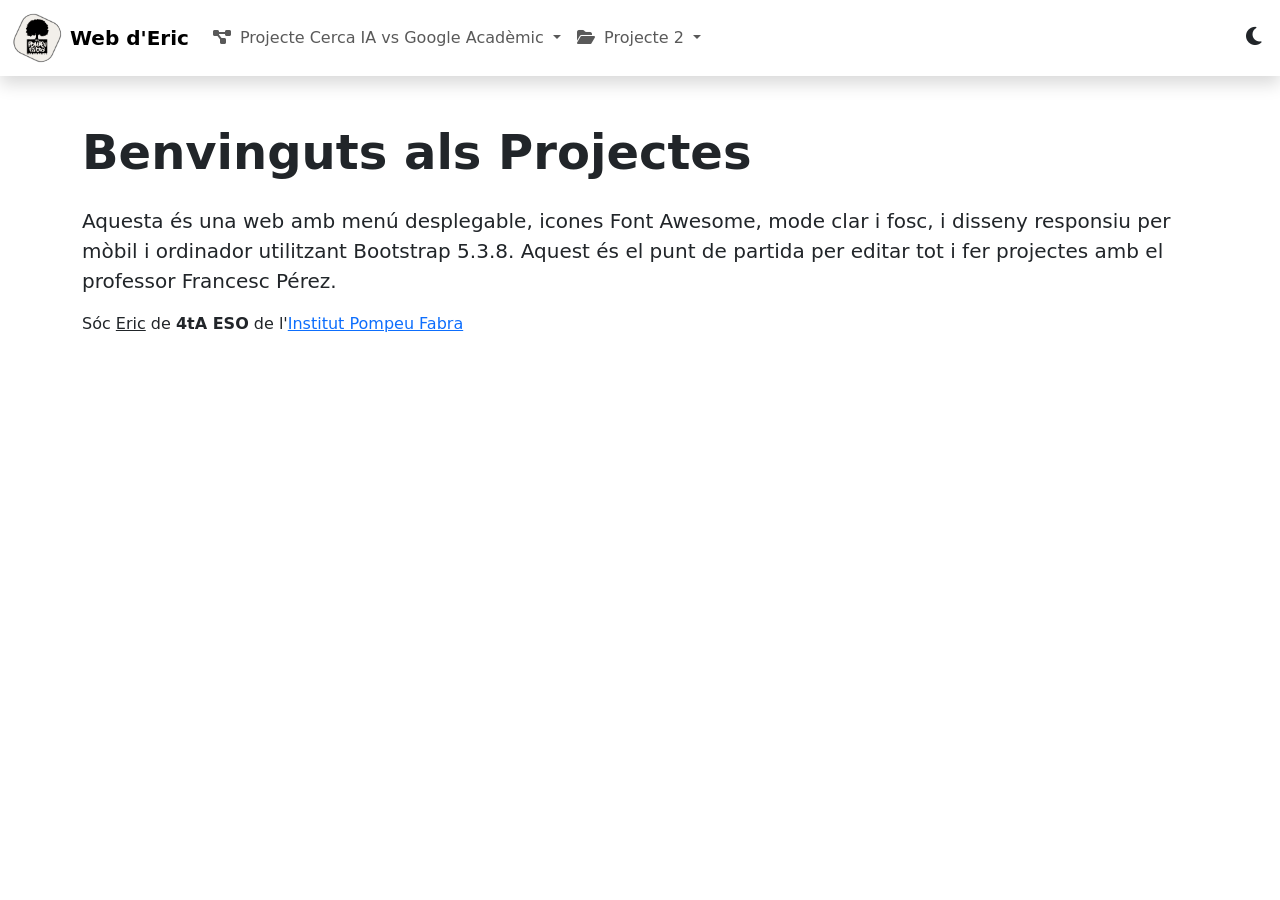
==== index.html @ 51a335ec "Update index.html" ====
<!DOCTYPE html>
<html lang="ca">
<head>
  <meta charset="UTF-8">
  <meta name="viewport" content="width=device-width, initial-scale=1.0">
  <title>Web de l'Eric</title>
  <link href="https://cdn.jsdelivr.net/npm/bootstrap@5.3.8/dist/css/bootstrap.min.css" rel="stylesheet">
  <link href="https://cdnjs.cloudflare.com/ajax/libs/font-awesome/6.7.2/css/all.min.css" rel="stylesheet">
  <style>
    /* 1. Submenús en mode fosc */
    body[data-bs-theme="dark"] .dropdown-menu {
      background-color: #2c2c2c !important;
      border-color: #444;
    }
    body[data-bs-theme="dark"] .dropdown-item {
      color: #f8f9fa !important;
    }
    body[data-bs-theme="dark"] .dropdown-item:hover,
    body[data-bs-theme="dark"] .dropdown-item:focus {
      background-color: #3c3c3c !important;
      color: #ffffff !important;
    }

    /* 2. Botó mode fosc/clar només icona */
    #themeToggle {
      border: none;
      background: transparent;
      font-size: 1.3rem;
      color: inherit;
    }

    /* 3. Hamburguesa blanca en mode fosc */
    .navbar-toggler {
      border: none;
    }
    .navbar-toggler-icon {
      background-image: url("data:image/svg+xml,%3csvg xmlns='http://www.w3.org/2000/svg' viewBox='0 0 30 30'%3e%3cpath stroke='rgba%280,0,0,0.7%29' stroke-width='2' stroke-linecap='round' stroke-miterlimit='10' d='M4 7h22M4 15h22M4 23h22'/%3e%3c/svg%3e");
    }
    body[data-bs-theme="dark"] .navbar-toggler-icon {
      background-image: url("data:image/svg+xml,%3csvg xmlns='http://www.w3.org/2000/svg' viewBox='0 0 30 30'%3e%3cpath stroke='rgba%28255,255,255,0.9%29' stroke-width='2' stroke-linecap='round' stroke-miterlimit='10' d='M4 7h22M4 15h22M4 23h22'/%3e%3c/svg%3e");
    }

    /* 4. Logo circular i adaptatiu */
    .logo {
      width: 40px;
      height: 40px;
      object-fit: cover;
    }
    @media (max-width: 576px) {
      .logo {
        width: 30px;
        height: 30px;
      }
    }
    @media (min-width: 992px) {
      .logo {
        width: 50px;
        height: 50px;
      }
    }
  </style>
</head>
<body data-bs-theme="light">
  <!-- Navbar -->
  <nav class="navbar navbar-expand-lg navbar-light shadow sticky-top">
    <div class="container-fluid">
      <!-- 5. Logo i text -->
      <a class="navbar-brand d-flex align-items-center" href="#">
        <img src="logo.png" alt="Logo" class="logo rounded-circle me-2">
        <span class="fw-bold">Web d'Eric</span>
      </a>

      <!-- Botó menú mòbil -->
      <button class="navbar-toggler" type="button" data-bs-toggle="collapse" data-bs-target="#navbarNav" aria-controls="navbarNav" aria-expanded="false" aria-label="Toggle navigation">
        <span class="navbar-toggler-icon"></span>
      </button>

      <!-- Menú -->
      <div class="collapse navbar-collapse" id="navbarNav">
        <ul class="navbar-nav me-auto mb-2 mb-lg-0">
          <!-- Projecte 1 -->
          <li class="nav-item dropdown">
            <a class="nav-link dropdown-toggle" href="#" id="proj1Dropdown" role="button" data-bs-toggle="dropdown" aria-expanded="false">
              <i class="fa-solid fa-diagram-project me-1"></i> Projecte Cerca IA vs Google Acadèmic
            </a>
            <ul class="dropdown-menu" aria-labelledby="proj1Dropdown">
              <li><a class="dropdown-item" href="https://emoreno12.github.io/cerca"><i class="fa-solid fa-code me-1"></i>Comparem préssecs</a></li>
              <li><a class="dropdown-item" href="#"><i class="fa-solid fa-database me-1"></i> Projecte 1.2</a></li>
            </ul>
          </li>
          <!-- Projecte 2 -->
          <li class="nav-item dropdown">
            <a class="nav-link dropdown-toggle" href="#" id="proj2Dropdown" role="button" data-bs-toggle="dropdown" aria-expanded="false">
              <i class="fa-solid fa-folder-open me-1"></i> Projecte 2
            </a>
            <ul class="dropdown-menu" aria-labelledby="proj2Dropdown">
              <li><a class="dropdown-item" href="#"><i class="fa-solid fa-chart-line me-1"></i> Projecte 2.1</a></li>
              <li><a class="dropdown-item" href="#"><i class="fa-solid fa-cogs me-1"></i> Projecte 2.2</a></li>
            </ul>
          </li>
        </ul>
        <!-- Botó mode clar/fosc -->
        <button id="themeToggle" class="ms-2"><i class="fa-solid fa-moon"></i></button>
      </div>
    </div>
  </nav>

  <!-- Contingut -->
  <main class="container py-5">
    <h1 class="display-5 fw-bold mb-4">Benvinguts als Projectes</h1>
    <p class="lead">Aquesta és una web amb menú desplegable, icones Font Awesome, mode clar i fosc, i disseny responsiu per mòbil i ordinador utilitzant Bootstrap 5.3.8. Aquest és el punt de partida per editar tot i fer projectes amb el professor Francesc Pérez.</p>
 <p class=lead">Sóc <u>Eric</u> de <b>4tA ESO</b> de l'<a href=" ">Institut Pompeu Fabra</a>
  </main>
  
  <script src="https://cdn.jsdelivr.net/npm/bootstrap@5.3.8/dist/js/bootstrap.bundle.min.js"></script>
  <script>
    // Mode clar/fosc amb canvi d'icona
    const themeToggle = document.getElementById('themeToggle');
    const themeIcon = themeToggle.querySelector('i');

    themeToggle.addEventListener('click', () => {
      if (document.body.getAttribute('data-bs-theme') === 'dark') {
        document.body.setAttribute('data-bs-theme', 'light');
        themeIcon.classList.remove('fa-sun');
        themeIcon.classList.add('fa-moon');
      } else {
        document.body.setAttribute('data-bs-theme', 'dark');
        themeIcon.classList.remove('fa-moon');
        themeIcon.classList.add('fa-sun');
      }
    });
  </script>
</body>
</html>
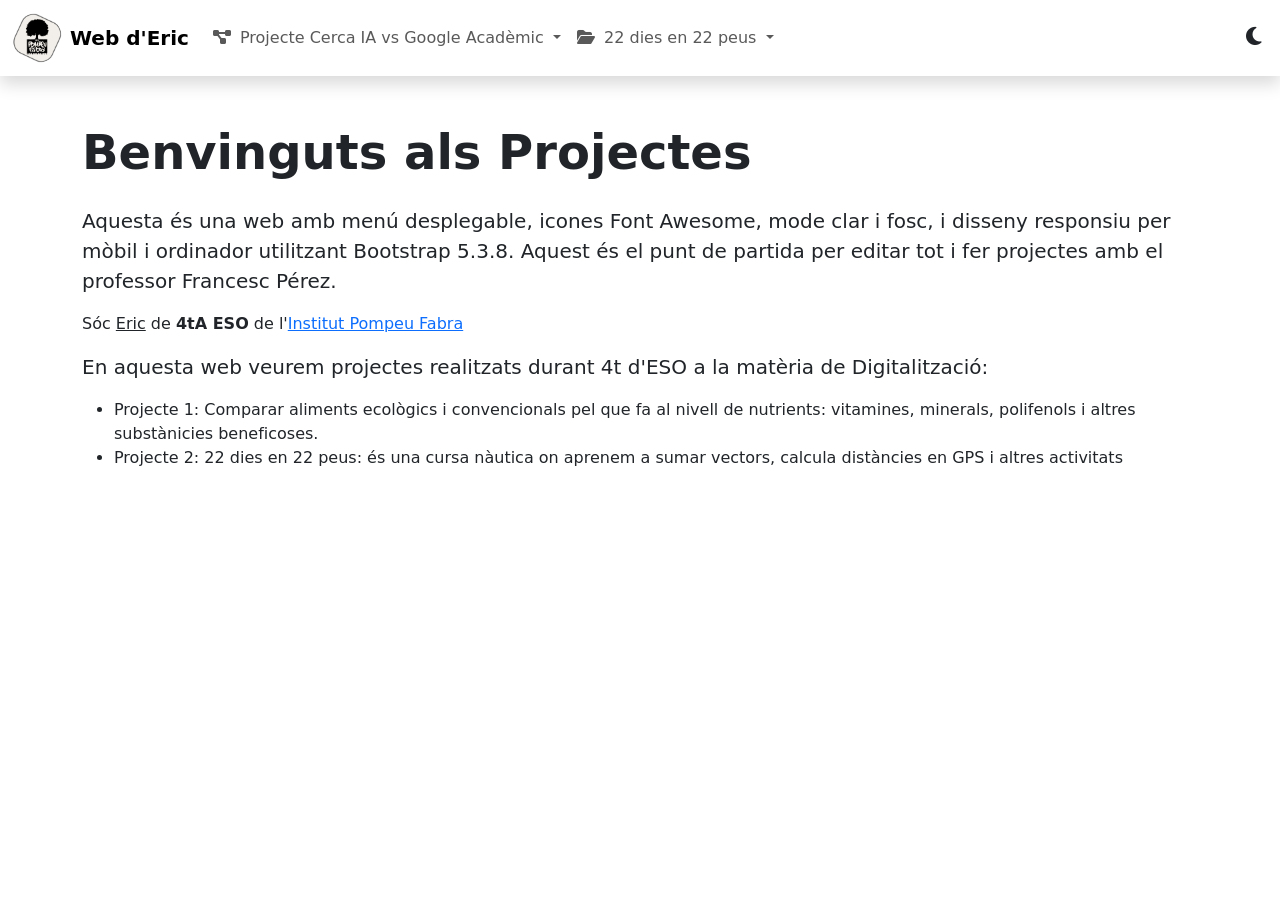
==== commit 9f3030be: "Update index.html" ====
--- a/index.html
+++ b/index.html
@@ -91,11 +91,12 @@
           <!-- Projecte 2 -->
           <li class="nav-item dropdown">
             <a class="nav-link dropdown-toggle" href="#" id="proj2Dropdown" role="button" data-bs-toggle="dropdown" aria-expanded="false">
-              <i class="fa-solid fa-folder-open me-1"></i> Projecte 2
+              <i class="fa-solid fa-folder-open me-1"></i> 22 dies en 22 peus
             </a>
             <ul class="dropdown-menu" aria-labelledby="proj2Dropdown">
-              <li><a class="dropdown-item" href="#"><i class="fa-solid fa-chart-line me-1"></i> Projecte 2.1</a></li>
-              <li><a class="dropdown-item" href="#"><i class="fa-solid fa-cogs me-1"></i> Projecte 2.2</a></li>
+              <li><a class="dropdown-item" href="https://emoreno12.github.io/introduccio"><i class="fa-solid fa-chart-line me-1"></i> Introducció al projecte</a></li>
+              <li><a class="dropdown-item" href="https://emoreno12.github.io/vectors"><i class="fa-solid fa-cogs me-1"></i> Calculem rumbs amb vectors</a></li>
+            <li><a class="dropdown-item" href="https://emoreno12.github.io/distancies"><i class="fa-solid fa-cogs me-1"></i> Calculem distàncies amb GPS</a></li>
             </ul>
           </li>
         </ul>
@@ -109,7 +110,16 @@
   <main class="container py-5">
     <h1 class="display-5 fw-bold mb-4">Benvinguts als Projectes</h1>
     <p class="lead">Aquesta és una web amb menú desplegable, icones Font Awesome, mode clar i fosc, i disseny responsiu per mòbil i ordinador utilitzant Bootstrap 5.3.8. Aquest és el punt de partida per editar tot i fer projectes amb el professor Francesc Pérez.</p>
- <p class=lead">Sóc <u>Eric</u> de <b>4tA ESO</b> de l'<a href=" ">Institut Pompeu Fabra</a>
+ <p class=lead">Sóc <u>Eric</u> de <b>4tA ESO</b> de l'<a href="https://agora.xtec.cat/ies-pompeu-fabra-martorell/">Institut Pompeu Fabra</a>
+  <p class="lead">En aquesta web veurem projectes realitzats durant 4t d'ESO a la matèria de Digitalització:
+  </p>
+  <ul>
+    <li>Projecte 1: Comparar aliments ecològics i convencionals pel que fa al 
+      nivell de nutrients: vitamines, minerals, polifenols i altres substànicies beneficoses.</li>
+    <li>Projecte 2: 22 dies en 22 peus: és una cursa nàutica on aprenem a sumar vectors, 
+      calcula distàncies en GPS i altres activitats</li>
+  </ul>
+ 
   </main>
   
   <script src="https://cdn.jsdelivr.net/npm/bootstrap@5.3.8/dist/js/bootstrap.bundle.min.js"></script>
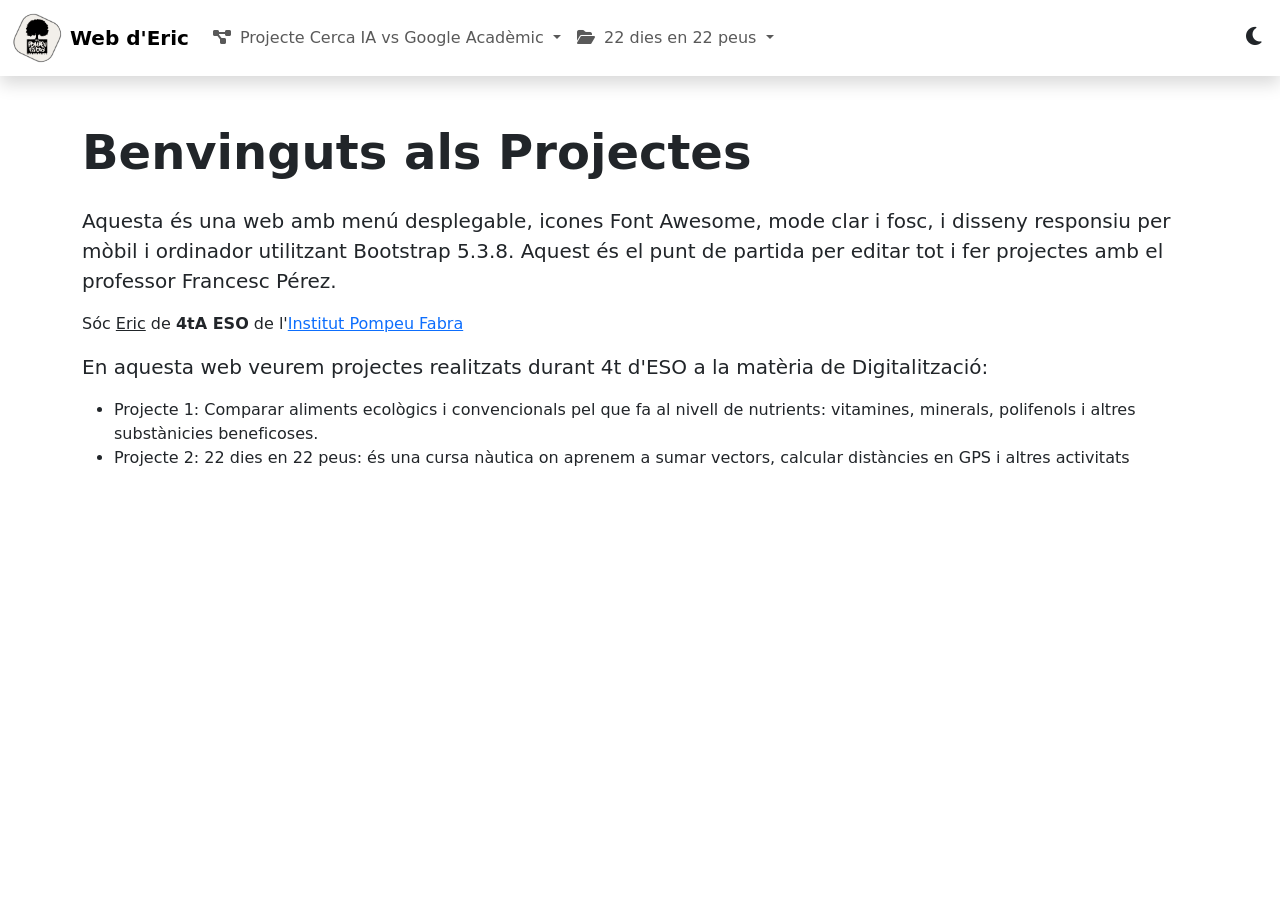
==== commit be570d75: "Update index.html" ====
--- a/index.html
+++ b/index.html
@@ -117,7 +117,7 @@
     <li>Projecte 1: Comparar aliments ecològics i convencionals pel que fa al 
       nivell de nutrients: vitamines, minerals, polifenols i altres substànicies beneficoses.</li>
     <li>Projecte 2: 22 dies en 22 peus: és una cursa nàutica on aprenem a sumar vectors, 
-      calcula distàncies en GPS i altres activitats</li>
+      calcular distàncies en GPS i altres activitats</li>
   </ul>
  
   </main>
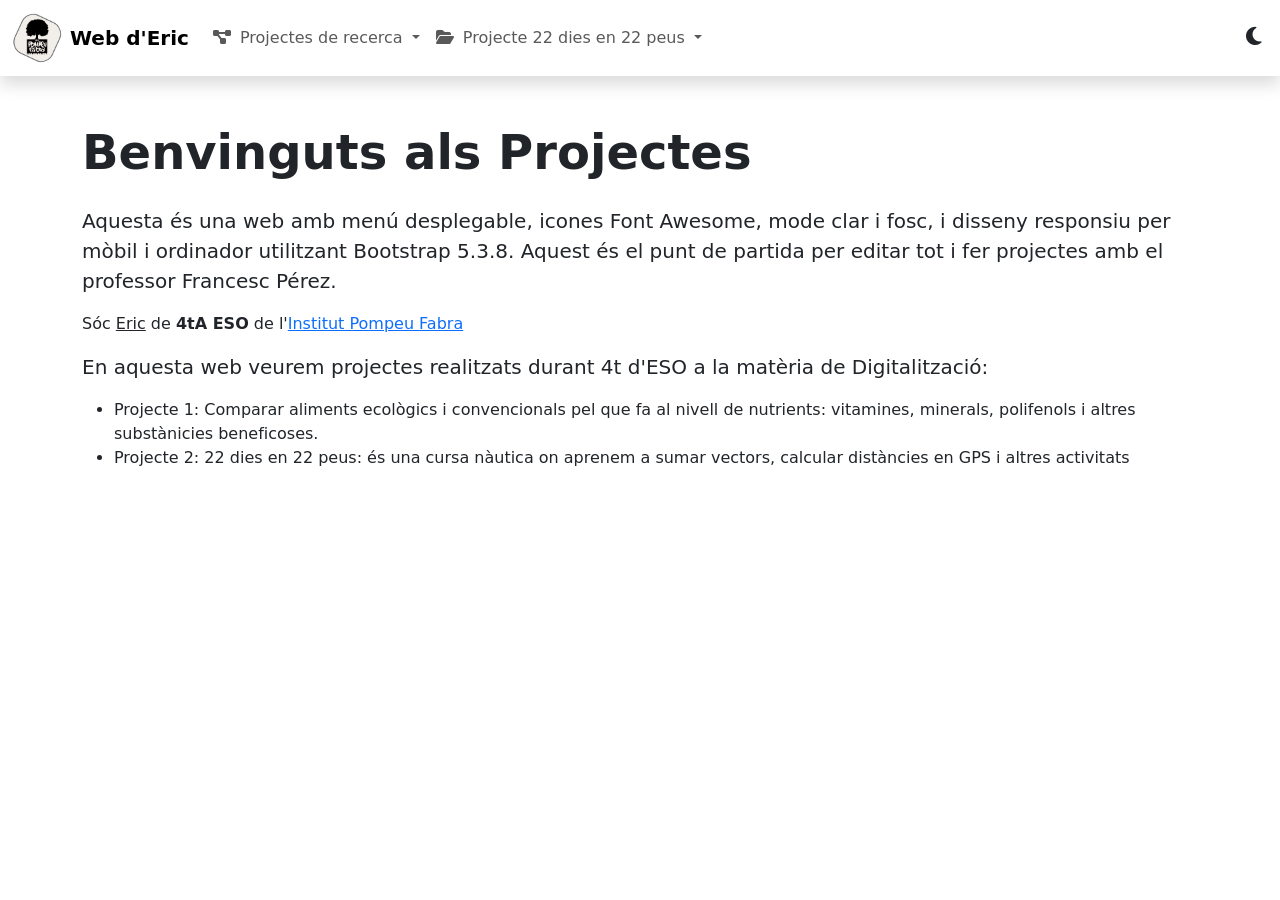
==== commit 734f64f5: "Update index.html" ====
--- a/index.html
+++ b/index.html
@@ -81,24 +81,24 @@
           <!-- Projecte 1 -->
           <li class="nav-item dropdown">
             <a class="nav-link dropdown-toggle" href="#" id="proj1Dropdown" role="button" data-bs-toggle="dropdown" aria-expanded="false">
-              <i class="fa-solid fa-diagram-project me-1"></i> Projecte Cerca IA vs Google Acadèmic
+              <i class="fa-solid fa-diagram-project me-1"></i> Projectes de recerca
             </a>
             <ul class="dropdown-menu" aria-labelledby="proj1Dropdown">
-              <li><a class="dropdown-item" href="https://emoreno12.github.io/cerca"><i class="fa-solid fa-code me-1"></i>Comparem préssecs</a></li>
-              <li><a class="dropdown-item" href="#"><i class="fa-solid fa-database me-1"></i> Projecte 1.2</a></li>
+              <li><a class="dropdown-item" href="https://emoreno12.github.io/cerca"><i class="fa-solid fa-seedling me-1"></i>Comparem préssecs</a></li>
+              <li><a class="dropdown-item" href="https://emoreno12.github.io/contaminacio"><i class="fa-solid fa-smog me-1"></i> Contaminació i salut respiratòria a Sant Andreu de la Barca</a></li>
             </ul>
           </li>
           <!-- Projecte 2 -->
           <li class="nav-item dropdown">
             <a class="nav-link dropdown-toggle" href="#" id="proj2Dropdown" role="button" data-bs-toggle="dropdown" aria-expanded="false">
-              <i class="fa-solid fa-folder-open me-1"></i> 22 dies en 22 peus
+              <i class="fa-solid fa-folder-open me-1"></i> Projecte 22 dies en 22 peus
             </a>
             <ul class="dropdown-menu" aria-labelledby="proj2Dropdown">
-              <li><a class="dropdown-item" href="https://emoreno12.github.io/introduccio"><i class="fa-solid fa-chart-line me-1"></i> Introducció al projecte</a></li>
-              <li><a class="dropdown-item" href="https://emoreno12.github.io/vectors"><i class="fa-solid fa-cogs me-1"></i> Calculem rumbs amb vectors</a></li>
-            <li><a class="dropdown-item" href="https://emoreno12.github.io/distancies"><i class="fa-solid fa-cogs me-1"></i> Calculem distàncies amb GPS</a></li>
+              <li><a class="dropdown-item" href="https://emoreno12.github.io/introduccio"><i class="fa-solid fa-file-lines me-1"></i> Introducció al projecte</a></li>
+              <li><a class="dropdown-item" href="https://emoreno12.github.io/vectors"><i class="fa-regular fa-compass me-1"></i> Calculem rumbs amb vectors</a></li>
+            <li><a class="dropdown-item" href="https://emoreno12.github.io/distancies"><i class="fa-solid fa-arrows-left-right-to-line me-1"></i> Calculem distàncies amb GPS</a></li> 
             </ul>
-          </li>
+           </li>
         </ul>
         <!-- Botó mode clar/fosc -->
         <button id="themeToggle" class="ms-2"><i class="fa-solid fa-moon"></i></button>
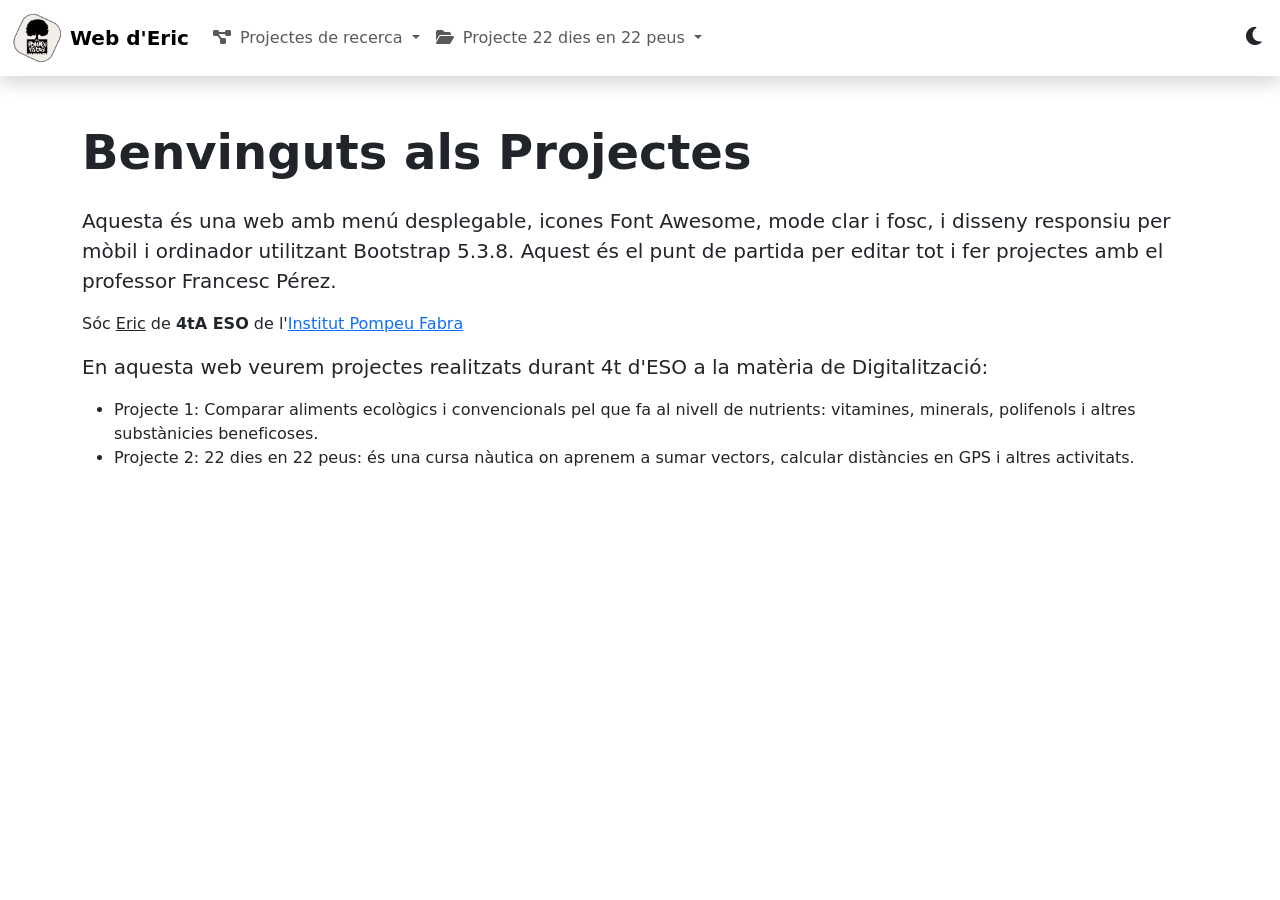
==== commit fb877ae6: "Update index.html" ====
--- a/index.html
+++ b/index.html
@@ -117,7 +117,7 @@
     <li>Projecte 1: Comparar aliments ecològics i convencionals pel que fa al 
       nivell de nutrients: vitamines, minerals, polifenols i altres substànicies beneficoses.</li>
     <li>Projecte 2: 22 dies en 22 peus: és una cursa nàutica on aprenem a sumar vectors, 
-      calcular distàncies en GPS i altres activitats</li>
+      calcular distàncies en GPS i altres activitats.</li>
   </ul>
  
   </main>
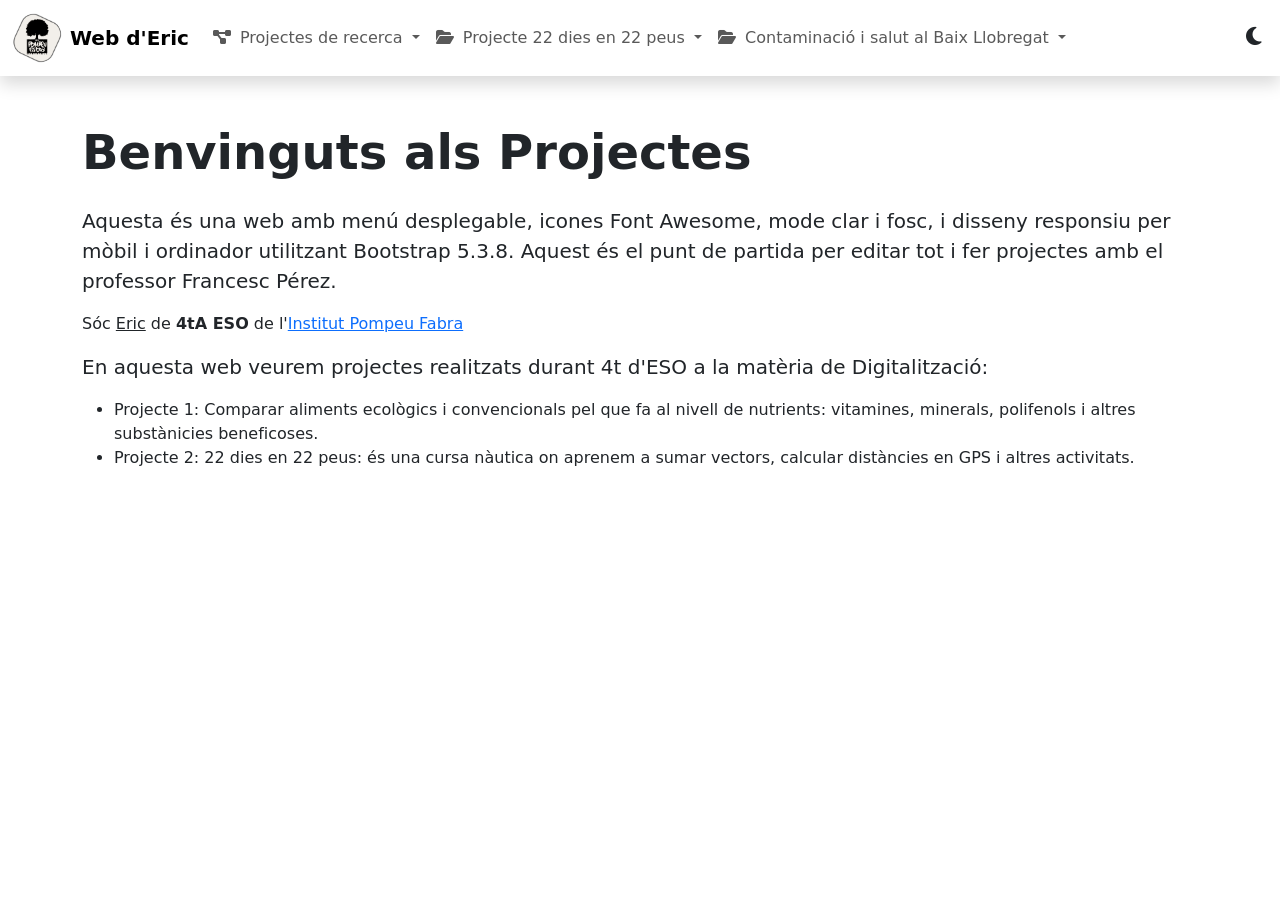
==== commit 93b3f5a1: "Update index.html" ====
--- a/index.html
+++ b/index.html
@@ -99,6 +99,17 @@
             <li><a class="dropdown-item" href="https://emoreno12.github.io/distancies"><i class="fa-solid fa-arrows-left-right-to-line me-1"></i> Calculem distàncies amb GPS</a></li> 
             </ul>
            </li>
+          <!-- Projecte 3 -->
+           <li class="nav-item dropdown">
+            <a class="nav-link dropdown-toggle" href="#" id="proj2Dropdown" role="button" data-bs-toggle="dropdown" aria-expanded="false">
+              <i class="fa-solid fa-folder-open me-1"></i> Contaminació i salut al Baix Llobregat
+            </a>
+            <ul class="dropdown-menu" aria-labelledby="proj2Dropdown">
+              <li><a class="dropdown-item" href="https://emoreno12.github.io/epi"><i class="fa-solid fa-head-side-mask me-1"></i> Environmental Epidemiological Analysis</a></li>
+              <li><a class="dropdown-item" href="https://emoreno12.github.io/dlnm"><i class="fa-solid fa-smog me-1"></i> Distributed Lag Non-linear Models</a></li>
+            <li><a class="dropdown-item" href="https://emoreno12.github.io/epidemiologia"><i class="fa-solid fa-industry me-1"></i> Resultats de Sant Andreu de la Barca</a></li> 
+            </ul>
+           </li>
         </ul>
         <!-- Botó mode clar/fosc -->
         <button id="themeToggle" class="ms-2"><i class="fa-solid fa-moon"></i></button>
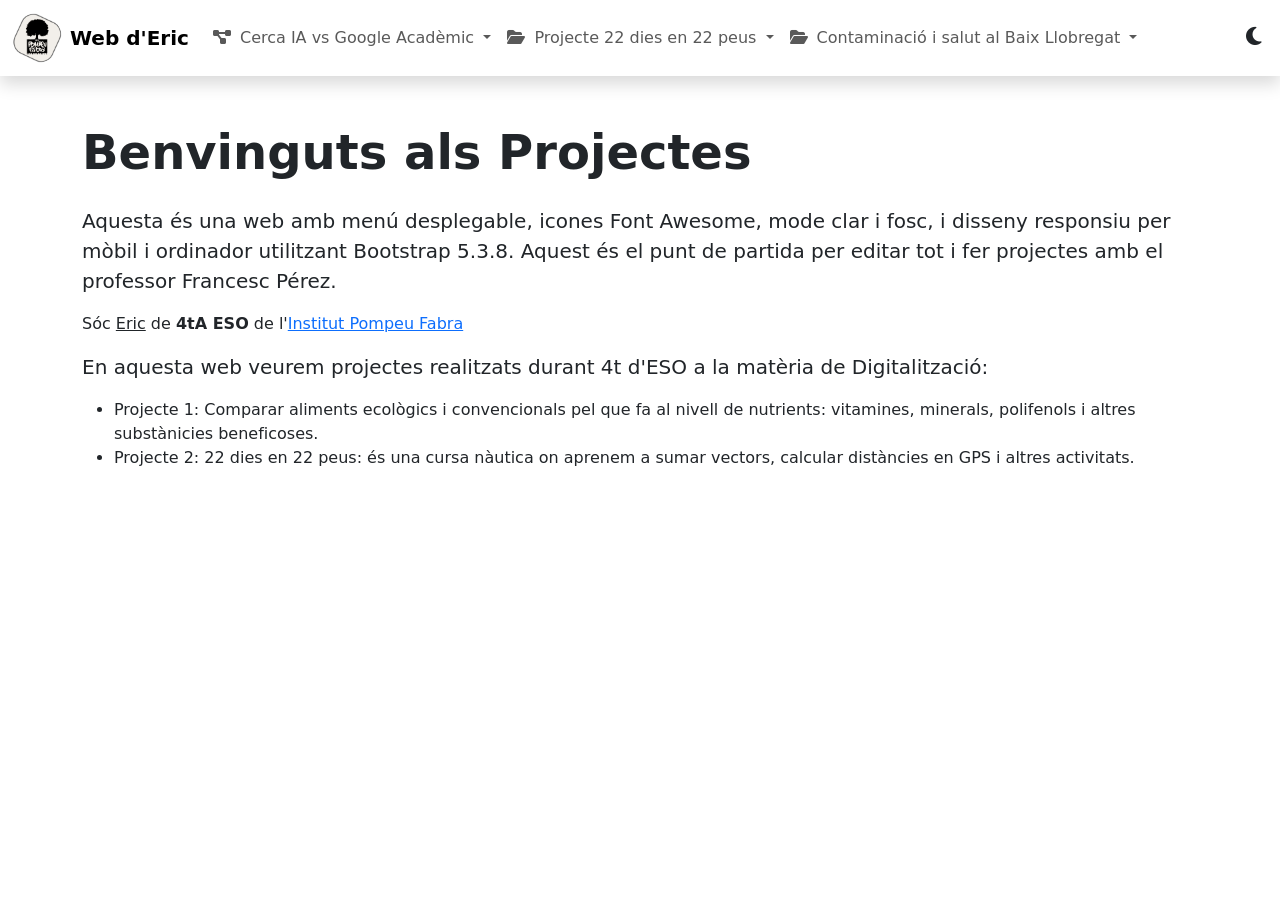
==== commit 35cf7b19: "Update index.html" ====
--- a/index.html
+++ b/index.html
@@ -66,7 +66,7 @@
     <div class="container-fluid">
       <!-- 5. Logo i text -->
       <a class="navbar-brand d-flex align-items-center" href="#">
-        <img src="logo.png" alt="Logo" class="logo rounded-circle me-2">
+        <img src="https://emoreno12.github.io/logo.png" alt="Logo" class="logo rounded-circle me-2">
         <span class="fw-bold">Web d'Eric</span>
       </a>
 
@@ -81,11 +81,11 @@
           <!-- Projecte 1 -->
           <li class="nav-item dropdown">
             <a class="nav-link dropdown-toggle" href="#" id="proj1Dropdown" role="button" data-bs-toggle="dropdown" aria-expanded="false">
-              <i class="fa-solid fa-diagram-project me-1"></i> Projectes de recerca
+              <i class="fa-solid fa-diagram-project me-1"></i> Cerca IA vs Google Acadèmic
             </a>
             <ul class="dropdown-menu" aria-labelledby="proj1Dropdown">
               <li><a class="dropdown-item" href="https://emoreno12.github.io/cerca"><i class="fa-solid fa-seedling me-1"></i>Comparem préssecs</a></li>
-              <li><a class="dropdown-item" href="https://emoreno12.github.io/contaminacio"><i class="fa-solid fa-smog me-1"></i> Contaminació i salut respiratòria a Sant Andreu de la Barca</a></li>
+             
             </ul>
           </li>
           <!-- Projecte 2 -->
@@ -105,8 +105,9 @@
               <i class="fa-solid fa-folder-open me-1"></i> Contaminació i salut al Baix Llobregat
             </a>
             <ul class="dropdown-menu" aria-labelledby="proj2Dropdown">
-              <li><a class="dropdown-item" href="https://emoreno12.github.io/epi"><i class="fa-solid fa-head-side-mask me-1"></i> Environmental Epidemiological Analysis</a></li>
-              <li><a class="dropdown-item" href="https://emoreno12.github.io/dlnm"><i class="fa-solid fa-smog me-1"></i> Distributed Lag Non-linear Models</a></li>
+            <li><a class="dropdown-item" href="https://emoreno12.github.io/contaminacio"><i class="fa-solid fa-smog me-1"></i> Contaminació i salut respiratòria a Sant Andreu de la Barca</a></li>
+            <li><a class="dropdown-item" href="https://emoreno12.github.io/epi"><i class="fa-solid fa-head-side-mask me-1"></i> Environmental Epidemiological Analysis</a></li>
+            <li><a class="dropdown-item" href="https://emoreno12.github.io/dlnm"><i class="fa-solid fa-smog me-1"></i> Distributed Lag Non-linear Models</a></li>
             <li><a class="dropdown-item" href="https://emoreno12.github.io/epidemiologia"><i class="fa-solid fa-industry me-1"></i> Resultats de Sant Andreu de la Barca</a></li> 
             </ul>
            </li>
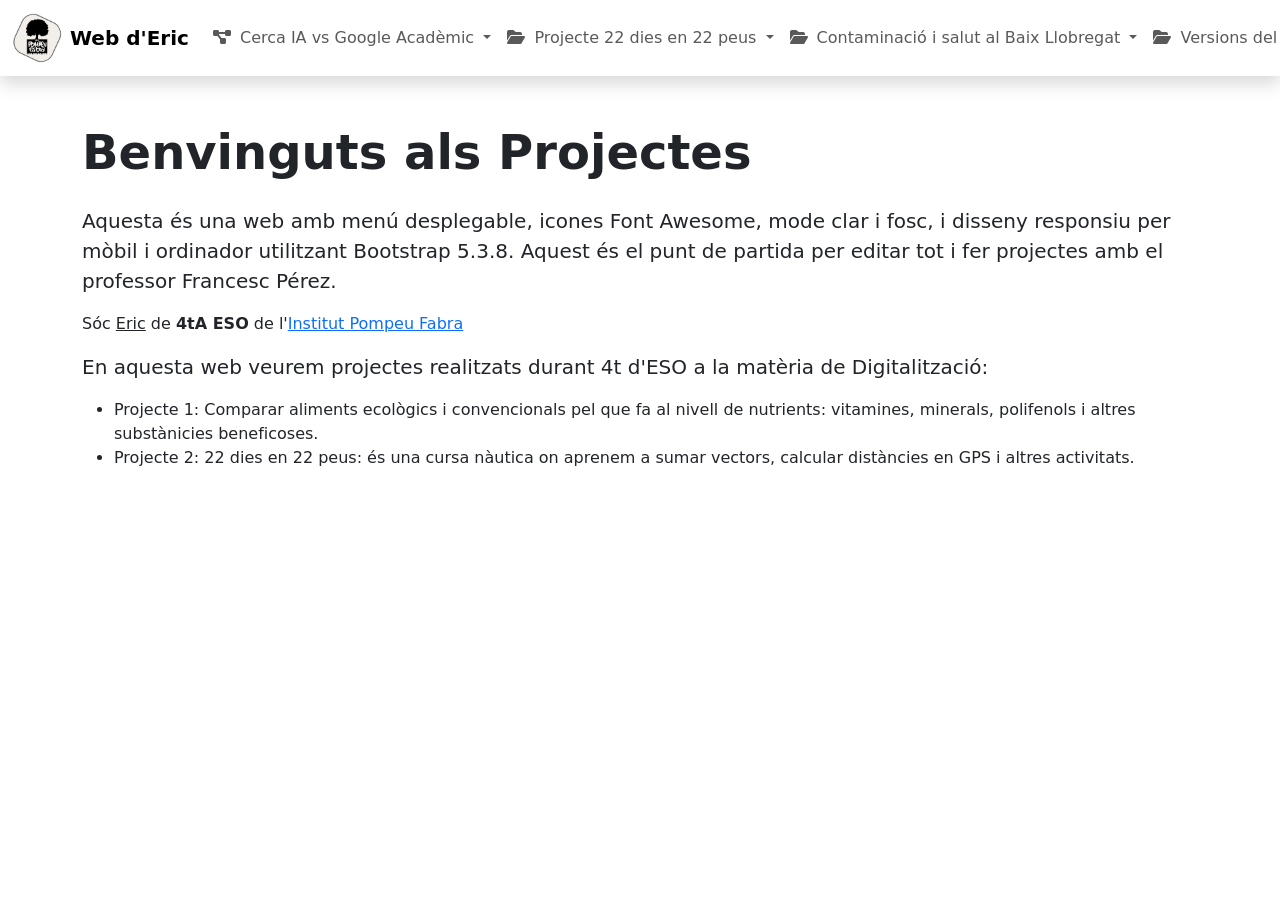
==== commit 48b536ed: "Update index.html" ====
--- a/index.html
+++ b/index.html
@@ -111,6 +111,20 @@
             <li><a class="dropdown-item" href="https://emoreno12.github.io/epidemiologia"><i class="fa-solid fa-industry me-1"></i> Resultats de Sant Andreu de la Barca</a></li> 
             </ul>
            </li>
+            <!-- Projecte 4 -->
+           <li class="nav-item dropdown">
+            <a class="nav-link dropdown-toggle" href="#" id="proj2Dropdown" role="button" data-bs-toggle="dropdown" aria-expanded="false">
+              <i class="fa-solid fa-folder-open me-1"></i> Versions del ping pong
+            </a>
+            <ul class="dropdown-menu" aria-labelledby="proj2Dropdown">
+            <li><a class="dropdown-item" href="https://emoreno12.github.io/pong-v1"><i class="fa-solid fa-table-tennis-paddle-ball"></i> Pong versió 1</a></li>
+            <li><a class="dropdown-item" href="https://emoreno12.github.io/pong-v2"><i class="fa-solid fa-table-tennis-paddle-ball"></i> Pong versió 2</a></li>
+            <li><a class="dropdown-item" href="https://emoreno12.github.io/pong-v3"><i class="fa-solid fa-table-tennis-paddle-ball"></i> Pong versió 3</a></li>
+            <li><a class="dropdown-item" href="https://emoreno12.github.io/pong-v4"><i class="fa-solid fa-table-tennis-paddle-ball"></i> Pong versió 4</a></li> 
+            <li><a class="dropdown-item" href="https://emoreno12.github.io/pong-v5"><i class="fa-solid fa-table-tennis-paddle-ball"></i> Pong versió 5</a></li> 
+            <li><a class="dropdown-item" href="https://emoreno12.github.io/pong-v6"><i class="fa-solid fa-table-tennis-paddle-ball"></i> Pong versió 6</a></li> 
+            </ul>
+           </li>
         </ul>
         <!-- Botó mode clar/fosc -->
         <button id="themeToggle" class="ms-2"><i class="fa-solid fa-moon"></i></button>
